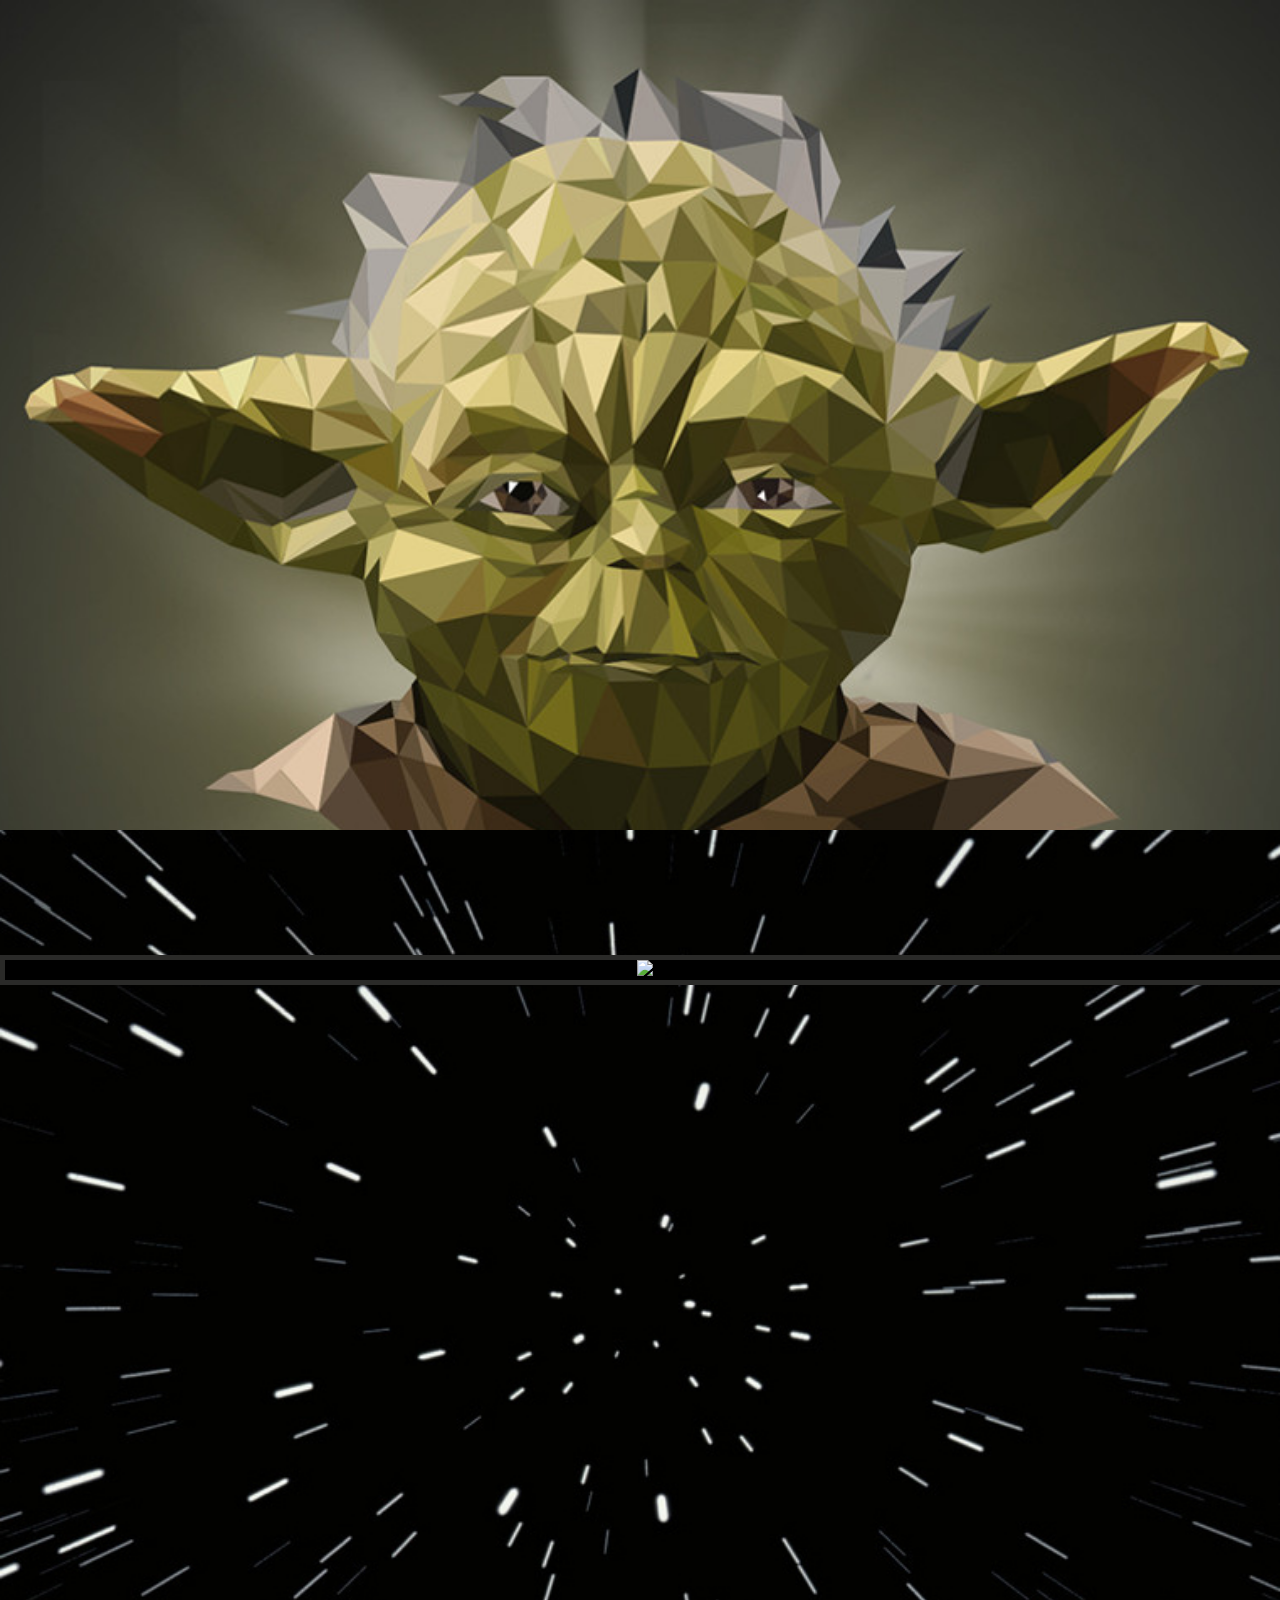
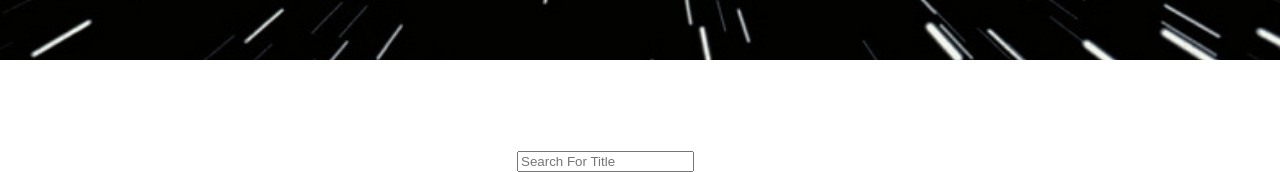
==== index.html @ 92e37e25 "local version" ====
<!DOCTYPE html>
<html>
<head>
	<title>JEDI MIND FLIX</title>

	<!-- FAVICON -->
	<link rel="shortcut icon" href="assets/images/favicon.ico" type="image/x-icon">

	<!-- RESET CSS -->
	<link rel="stylesheet" type="text/css" href="assets/css/reset.css">

	<!-- MATERIALIZE CDN -->
	<link rel="stylesheet" href="https://cdnjs.cloudflare.com/ajax/libs/materialize/0.98.2/css/materialize.min.css">

	<!-- GOOGLE FONTS -->
	<link href="https://fonts.googleapis.com/css?family=Bowlby+One+SC|Oswald|Acme|Audiowide" rel="stylesheet">

	<!-- STYLE CSS -->
	<link rel="stylesheet" type="text/css" href="assets/css/style.css">

	<!-- JQUERY CDN -->
	<script
  src="https://code.jquery.com/jquery-3.2.1.min.js"
  integrity="sha256-hwg4gsxgFZhOsEEamdOYGBf13FyQuiTwlAQgxVSNgt4="
  crossorigin="anonymous"></script>

  <!-- MOBILE RESPONSIVE -->
  <meta name="viewport" content="width=device-width, initial-scale=1">

</head>
<body>
	<div class="row">

		<div class="col m3 s3" id="left-column" >
			<img id="yoda-pic" src="assets/images/yoda_bg.jpg">
			<h1><span id="blue">JEDI</span><span id="red">MIND</span><span id="green">FLIX</span></h1>
			
			<h3>Netlix You Search...<br>Ratings You Will Find</h3>
		  
			<br>

			<input id="title-input" class="browser-default" placeholder="Search For Title">
			<a id="check-movie" class="waves-effect waves-light btn">SUBMIT</a>

		</div>


		<div class="col m9 s9" id="main-content">
			<div class="row" id="top-row"></div>

			<div class="row">
				<div class="col m1 s1"></div>
				<div class="col m10 s10"> 

					<div id="data-box">
					<img id="default_screen" src="assets/images/default.gif">

					<div id=netflix></div>
					<div id=yodaSpeak></div>
					<div id=ratingDisplay></div>
					
					</div>

				</div>
				<div class="col m1 s1"></div>
			</div>
			
		</div>


	</div>



<script type="text/javascript" src="assets/javascript/script.js"></script>
</body>
</html>
---- assets/css/style.css ----
/* LEFT SIDE DIV */
#left-column {
background-color: #1A1A1A;
background-size: 100%;
position: relative;
height: 830px;
text-align: center;
}

#yoda-pic {
	width: 105%;
	height: auto;
	margin-left: -2.5%;
}

#title-input {
	color: white;
}

#blue {
 color: #1E90FF;
}

#red {
	color: #E20404;
}

#green {
	color: #7DFF60;
}

/* MAIN CONTENT DIV */
#main-content {
background-image: url("../images/lightspeed_bg.jpg");
background-size: 100%;
position: relative;
height: 830px;
text-align: center;
}

#top-row {
	position: relative;
	height: 15%;
}

#data-box {
	background-color: black;
	position: relative;
	width: 100%;
	height: auto;
	border-style: solid;
	border-color: #2A2A28;
	border-width: 5px;
}

#default_screen {
	position: relative;
	width: 100%;
	height: auto;
}

#table_title {
	margin-left: 4%;
}

#saber {
	width: 4%;
	margin-left: 4%;
}

 #plot {
 	text-align: left;
}

/* MISC */
h1 {
	font-family: 'Audiowide', cursive;
	color: white;
	font-size: 40px;
}

h3 {
	color: white;
	font-size: 35px;
	font-family: 'Oswald', sans-serif;
	line-height: 45px;
}

p, body {
	color: white;
	font-family: 'Acme', sans-serif;
	font-size: 20px;
}

#errorImage {
	padding-top: 20px;
}
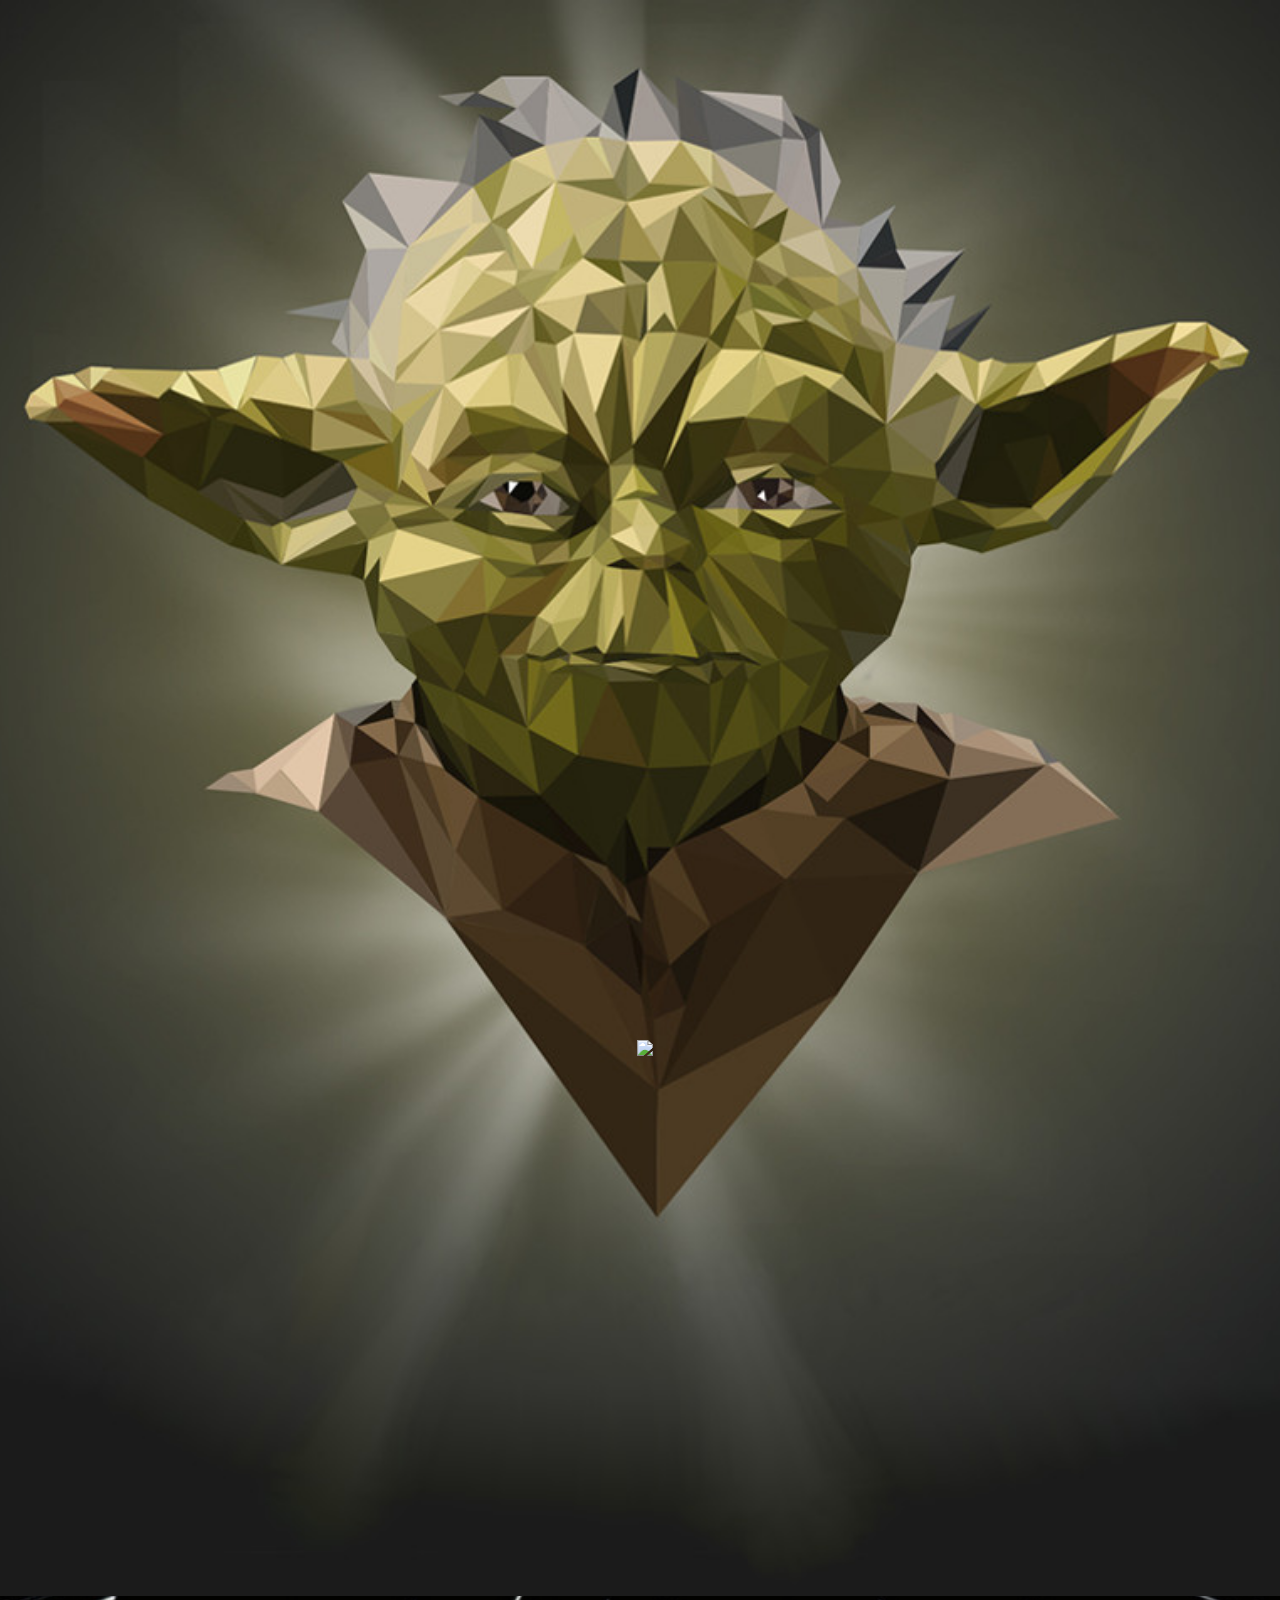
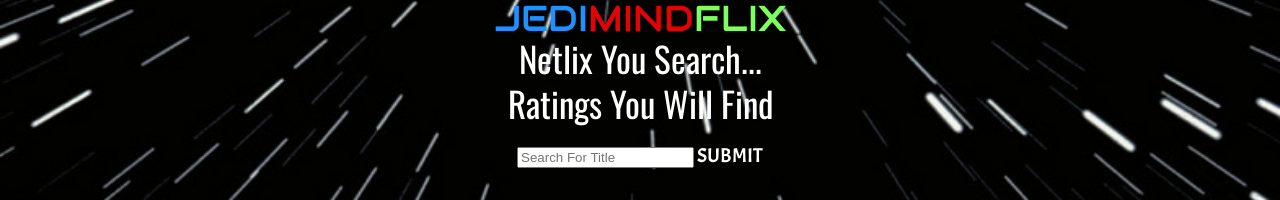
==== commit aaa03f00: "mobile responsive layout" ====
--- a/index.html
+++ b/index.html
@@ -1,6 +1,7 @@
 <!DOCTYPE html>
 <html>
 <head>
+	<!-- PAGE TITLE -->
 	<title>JEDI MIND FLIX</title>
 
 	<!-- FAVICON -->
@@ -31,26 +32,34 @@
 <body>
 	<div class="row">
 
-		<div class="col m3 s3" id="left-column" >
+		<!-- LEFT COLUMN -->
+		<div class="col l3 m12 s12" id="left-column" >
+
+			<!-- IMG/TITLE/INSTRUCTIONS -->
 			<img id="yoda-pic" src="assets/images/yoda_bg.jpg">
 			<h1><span id="blue">JEDI</span><span id="red">MIND</span><span id="green">FLIX</span></h1>
 			
 			<h3>Netlix You Search...<br>Ratings You Will Find</h3>
-		  
+		  <!-- END IMG/TITLE/INSTRUCTIONS -->
+
 			<br>
 
+			<!-- SEARCH FIELD -->
 			<input id="title-input" class="browser-default" placeholder="Search For Title">
 			<a id="check-movie" class="waves-effect waves-light btn">SUBMIT</a>
+			<!-- END SEARCH FIELD -->
 
 		</div>
+		<!-- END LEFT COLUMN -->
 
-
-		<div class="col m9 s9" id="main-content">
+		
+		<!-- MAIN CONTENT -->
+		<div class="col l9 m12 s12" id="main-content">
 			<div class="row" id="top-row"></div>
 
 			<div class="row">
-				<div class="col m1 s1"></div>
-				<div class="col m10 s10"> 
+				<div class="col l1 m0 s0"></div>
+				<div class="col l10 m12 s12"> 
 
 					<div id="data-box">
 					<img id="default_screen" src="assets/images/default.gif">
@@ -62,10 +71,11 @@
 					</div>
 
 				</div>
-				<div class="col m1 s1"></div>
+				<div class="col l1 m0 s0"></div>
 			</div>
 			
 		</div>
+		<!-- END MAIN CONTENT -->
 
 
 	</div>
--- a/assets/css/style.css
+++ b/assets/css/style.css
@@ -1,10 +1,37 @@
+/* GENERAL STYLES */
+h1 {
+	font-family: 'Audiowide', cursive;
+	color: white;
+	font-size: 2.85vw;
+}
+
+h3 {
+	color: white;
+	font-size: 35px;
+	font-family: 'Oswald', sans-serif;
+	line-height: 45px;
+}
+
+p, body {
+	color: white;
+	font-family: 'Acme', sans-serif;
+	font-size: 20px;
+}
+
+#errorImage {
+	padding-top: 20px;
+}
+
+#luke-skywalker {
+	max-width: 100%;
+}
+
+
 /* LEFT SIDE DIV */
 #left-column {
-background-color: #1A1A1A;
-background-size: 100%;
-position: relative;
-height: 830px;
-text-align: center;
+	background-color: #1A1A1A;
+	background-size: 100%;
+	text-align: center;
 }
 
 #yoda-pic {
@@ -29,13 +56,12 @@
 	color: #7DFF60;
 }
 
+
 /* MAIN CONTENT DIV */
 #main-content {
-background-image: url("../images/lightspeed_bg.jpg");
-background-size: 100%;
-position: relative;
-height: 830px;
-text-align: center;
+	background-image: url("../images/lightspeed_bg.jpg");
+	background-size: 100%;
+	text-align: center;
 }
 
 #top-row {
@@ -45,7 +71,6 @@
 
 #data-box {
 	background-color: black;
-	position: relative;
 	width: 100%;
 	height: auto;
 	border-style: solid;
@@ -72,28 +97,20 @@
  	text-align: left;
 }
 
-/* MISC */
-h1 {
-	font-family: 'Audiowide', cursive;
-	color: white;
-	font-size: 40px;
+
+@media only screen and (max-width: 600px) {
+	h1 {
+		font-size: 10.0vw;
+	}
+
+	#main-content {
+		background-image: url();
+		background-color: #1A1A1A;
+		height: auto !important;
+		padding-bottom: 100px;
+	}
+
+	#left-column {
+		padding-bottom: 40px;
+	}
 }
-
-h3 {
-	color: white;
-	font-size: 35px;
-	font-family: 'Oswald', sans-serif;
-	line-height: 45px;
-}
-
-p, body {
-	color: white;
-	font-family: 'Acme', sans-serif;
-	font-size: 20px;
-}
-
-#errorImage {
-	padding-top: 20px;
-}
-
-
